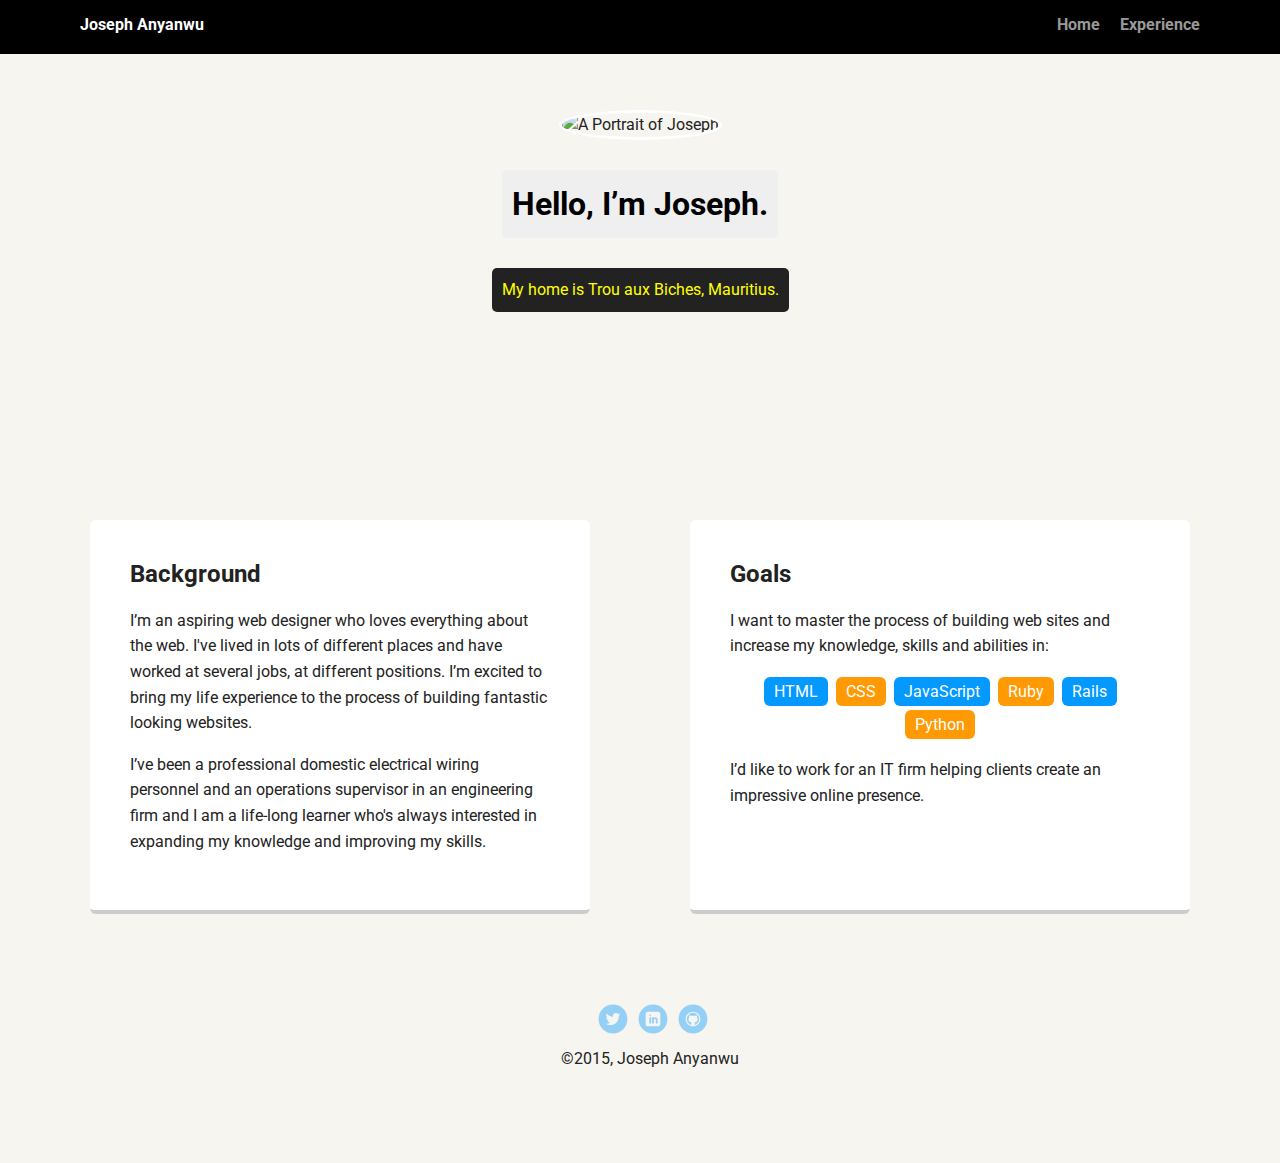
==== index.html @ 707c41b0 "Initial commit" ====
<!doctype html>
<html lang="en">
<head>
  <meta charset="utf-8">
  <title>Joseph Anyanwu's Profile</title>
  <meta name="viewport" content="width=device-width, initial-scale=1.0">
  <link rel="stylesheet" href="styles.css">
  <link href="https://fonts.googleapis.com/css?family=Muli%7CRoboto:400,300,500,700,900" rel="stylesheet"></head>
  <body>

    <div class="main-nav">
        <ul class="nav">
          <li class="name">Joseph Anyanwu</li>
          <li><a href="index.html">Home</a></li>
          <li><a href="Resume.html">Experience</a></li>
        </ul>
    </div>

    <header>
      <img src="../images/main-image.jpg" alt="A Portrait of Joseph" class="profile-image">
      <h1 class="tag name">Hello, I’m Joseph.</h1>
      <p class="tag location">My home is Trou aux Biches, Mauritius.</p>
    </header>

    <main class="flex">
      <div class="card">
        <h2>Background</h2>
        <p>I’m an aspiring web designer who loves everything about the web. I've lived in lots of different places and have worked at several jobs, at different positions. I’m excited to bring my life experience to the process of building fantastic looking websites.</p>
        <p>I’ve been a professional domestic electrical wiring personnel and an operations supervisor in an engineering firm and I am a life-long learner who's always interested in expanding my knowledge and improving my skills.</p>
      </div> 

      <div class="card">
        <h2>Goals</h2>
        <p>I want to master the process of building web sites and increase my knowledge, skills and abilities in:</p>
        <ul class="skills">
          <li>HTML</li>
          <li>CSS</li>
          <li>JavaScript</li>
          <li>Ruby</li>
          <li>Rails</li>
          <li>Python</li>
        </ul>
        <p>I’d like to work for an IT firm helping clients create an impressive online presence.</p>
      </div> 

    </main>
    <footer>
      <ul>
        <li><a href="#" class="social twitter">Twitter</a></li>
        <li><a href="#" class="social linkedin">LinkedIn</a></li>
        <li><a href="#" class="social github">Github</a></li>
      </ul>
      <p class="copyright"> &copy;2015, Joseph Anyanwu</p>
    </footer>
  </body>
  </html>
---- styles.css ----
/* Global Layout Set-up */
* { 
  box-sizing: border-box;
}
  
body {
  margin: 0;
  padding: 0;
  text-align: center;
  font-family: 'Roboto', sans-serif;
  color: #222;
  background: #f7f5f0;
}
/* Link Styles */

a {
  text-decoration: none;
  color: #999;
}
a:hover {
  color: #6633ff;
}

/* Section Styles */

.main-nav {
  width: 100%;
  background: black;
  min-height: 30px;
  padding: 10px;
  position: fixed;
  text-align: center;
}
.nav {
  display: flex;
  justify-content: space-around;
  font-weight: 700;
  list-style-type: none;
  margin: 0 auto;
  padding: 0;
}

.nav .name {
    display: block;
    margin-right: auto;
    color: white;
}
.nav li {
  padding: 5px 10px 10px 10px;
}
.nav a {
  transition: all .5s;
}
.nav a:hover {
  color: white
}

header {
  text-align: center;
  background: url('../images/mau.jpg') no-repeat top center ;
  background-size: cover;
  overflow: hidden;
  padding-top: 60px;
}
header {
  line-height: 1.5;
}
header .profile-image {
  margin-top: 50px;
  width: 150px;
  height: 150px;
  border-radius: 50%;
  border: 3px solid white;
  transition: all .5s;
}
header .profile-image:hover {
  transform: scale(1.2) rotate(5deg);
}
.tag {
  background-color: #efefef;
  color: black;
  padding: 10px;
  border-radius: 5px;
  display: table;
  margin: 30px auto;
} 
.location {
  background-color: #222;
  color: yellow;
}
.card {
  margin: 30px;
  padding: 20px 40px 40px;
  max-width: 500px;
  text-align: left;
  background: #fff;
  border-bottom: 4px solid #ccc;
  border-radius: 6px;
  transition: all .5s;
}
.card:hover {
  border-color: #ff99ff;
}

ul.skills {
  padding: 0;
  text-align: center;
}

.skills li {
  border-radius: 6px;
  display: inline-block;
  background: #ff9904;
  color: white;
  padding: 5px 10px;
  margin: 2px;
}

.skills li:nth-child(odd) {
  background: #0399ff;
}

footer {
  width: 100%;
  min-height: 30px;
  padding: 20px 0 40px 20px;
}

footer .copyright {
  top: -8px;
  font-size: .75em;
}

footer ul {
  list-style-type: none;
  margin: 0;
  padding: 0;
}

footer ul li {
  display: inline-block;
}

a.social {
  display: inline-block;
  text-indent: -9999px;
  margin-left: 5px;
  width: 30px;
  height: 30px;
  background-size: 30px 30px;
  opacity: .4;
  transition: all .5s;
}
a.twitter {
  background-image: url(images/twitter.svg);
}
a.linkedin {
  background-image: url(images/linkedin.svg);
}
a.github {
  background-image: url(images/github.svg);
}
a.social:hover {
  opacity: 1;
}
.clearfix {
  clear: both;
}

/* Styles for larger screens */
@media screen and (min-width: 720px) {
  
  .flex {
      display: -ms-flexbox;      /* TWEENER - IE 10 */
      display: flex; 
      max-width: 1200px;
      -ms-flex-pack: distribute;
      justify-content: space-around;
      margin: 0 auto;
  }

  header {
    min-height: 470px;
  }

  .nav {
    max-width: 1200px;
    padding: 0 30px;
  }


  main {
    padding-top: 20px;
  }

  main p {
    line-height: 1.6em;
  }

  footer {
    font-size: 1.3em;
    max-width: 1200px;
    margin: 40px auto;
  }
.cardskill{margin: 30px;
  padding: 20px 40px 40px;
  max-width: 500px;
  text-align: left;
  background: #fff;
  border-bottom: 4px solid #ccc;
  border-radius: 6px;
  transition: all .5s;
}
.cardskill:hover{
  border-color: #ff99ff;
}
.skillheader{
  text-align: center;
}
}
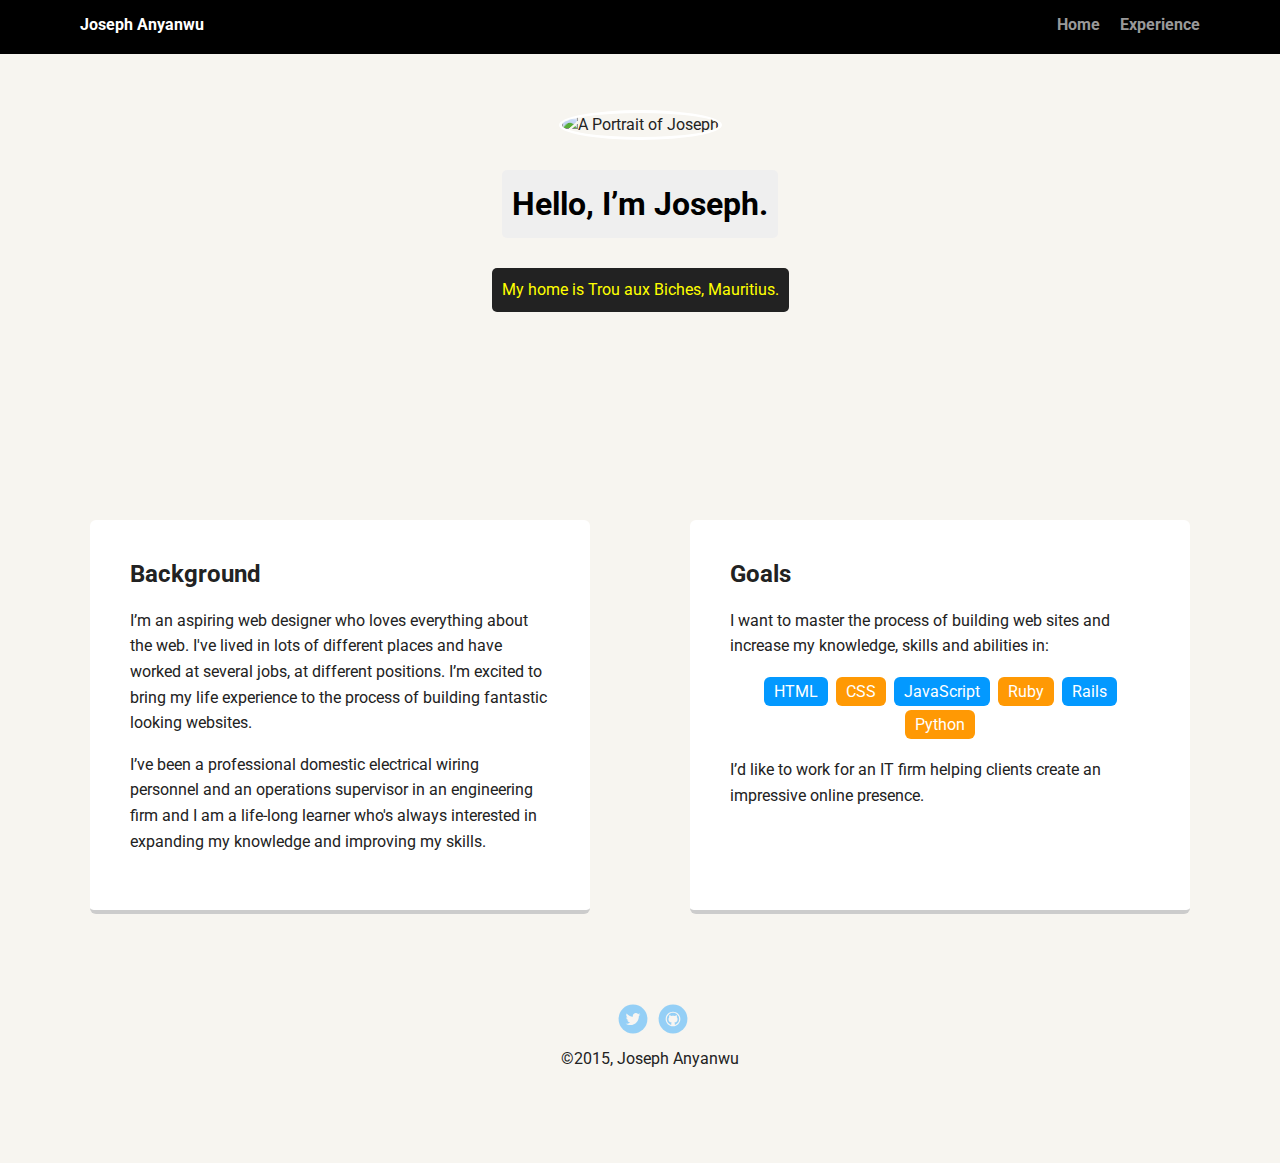
==== commit bf05f0cc: "Update index.html" ====
--- a/index.html
+++ b/index.html
@@ -46,9 +46,8 @@
     </main>
     <footer>
       <ul>
-        <li><a href="#" class="social twitter">Twitter</a></li>
-        <li><a href="#" class="social linkedin">LinkedIn</a></li>
-        <li><a href="#" class="social github">Github</a></li>
+        <li><a href="twitter.com/anyanwueze" class="social twitter">Twitter</a></li>
+        <li><a href="https://github.com/JosephAnyanwu" class="social github">Github</a></li>
       </ul>
       <p class="copyright"> &copy;2015, Joseph Anyanwu</p>
     </footer>
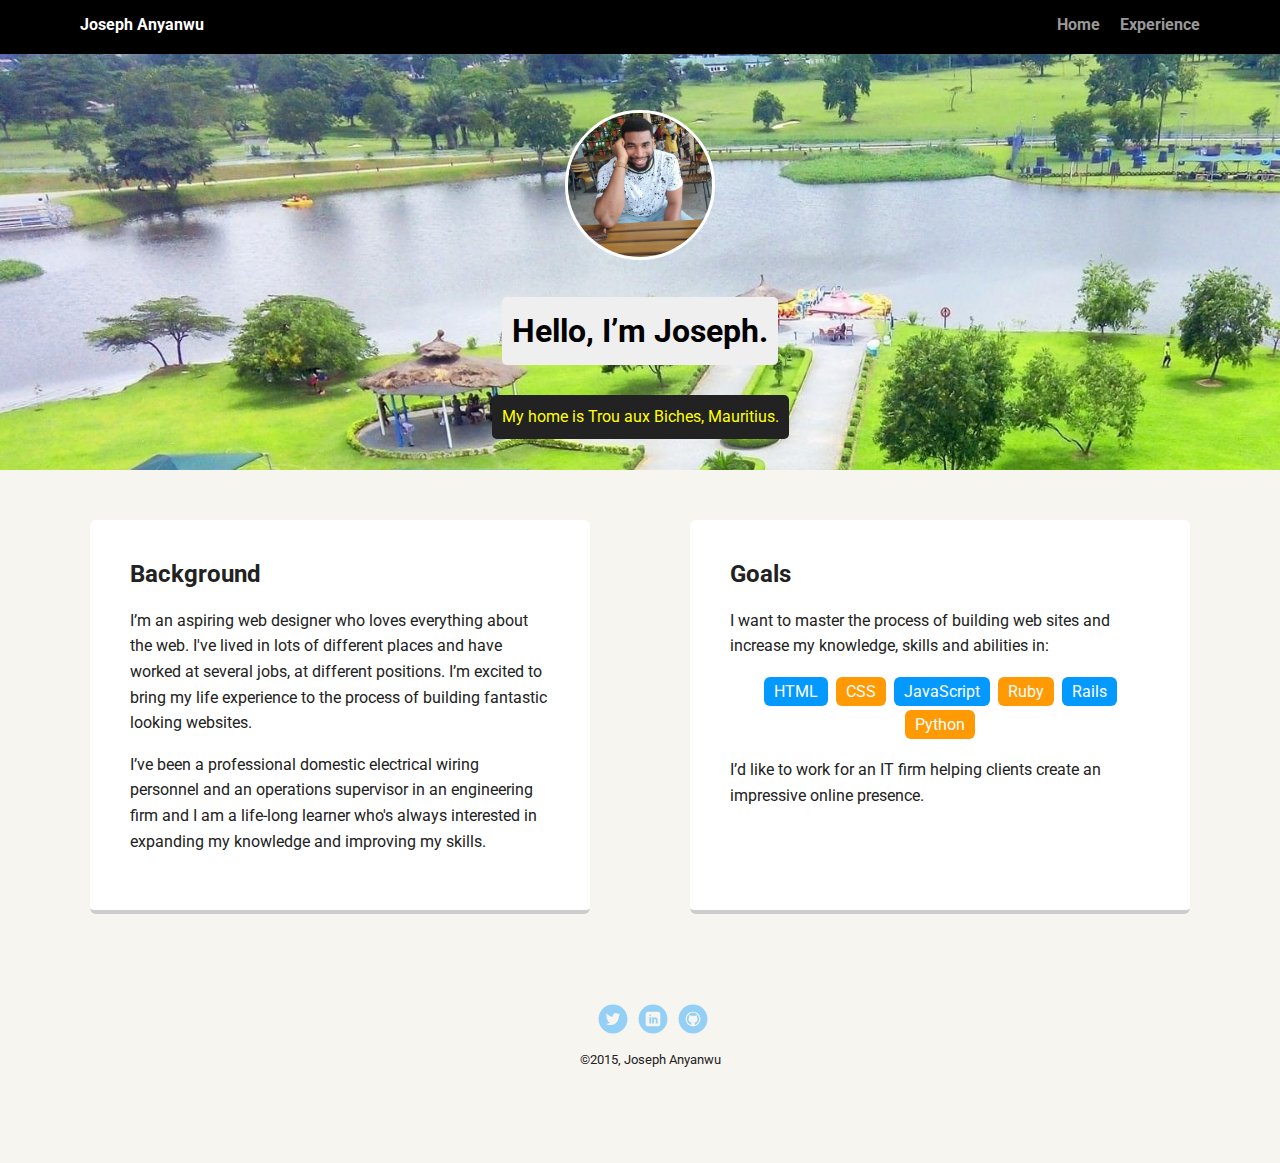
==== commit e0ed140f: "changed image directory" ====
--- a/index.html
+++ b/index.html
@@ -17,7 +17,7 @@
     </div>
 
     <header>
-      <img src="../images/main-image.jpg" alt="A Portrait of Joseph" class="profile-image">
+      <img src="images/main-image.jpg" alt="A Portrait of Joseph" class="profile-image">
       <h1 class="tag name">Hello, I’m Joseph.</h1>
       <p class="tag location">My home is Trou aux Biches, Mauritius.</p>
     </header>
@@ -46,10 +46,11 @@
     </main>
     <footer>
       <ul>
-        <li><a href="twitter.com/anyanwueze" class="social twitter">Twitter</a></li>
+        <li><a href="https://www.twitter.com/anyanwueze" class="social twitter">Twitter</a></li>
+        <li><a href="https://www.linkedin.com/in/joseph-anyanwu-2a3045239/" class="social linkedin">LinkedIn</a></li>
         <li><a href="https://github.com/JosephAnyanwu" class="social github">Github</a></li>
       </ul>
-      <p class="copyright"> &copy;2015, Joseph Anyanwu</p>
+      <p class="copyright"><small> &copy;2015, Joseph Anyanwu</small></p>
     </footer>
   </body>
   </html>
--- a/styles.css
+++ b/styles.css
@@ -57,10 +57,14 @@
 
 header {
   text-align: center;
-  background: url('../images/mau.jpg') no-repeat top center ;
+  background: url('images/background-image.jpg') no-repeat top center ;
   background-size: cover;
   overflow: hidden;
   padding-top: 60px;
+}
+.resume-header{
+  background: url('images/Mauritius_beach.png') no-repeat top center ;
+  background-size: cover;
 }
 header {
   line-height: 1.5;
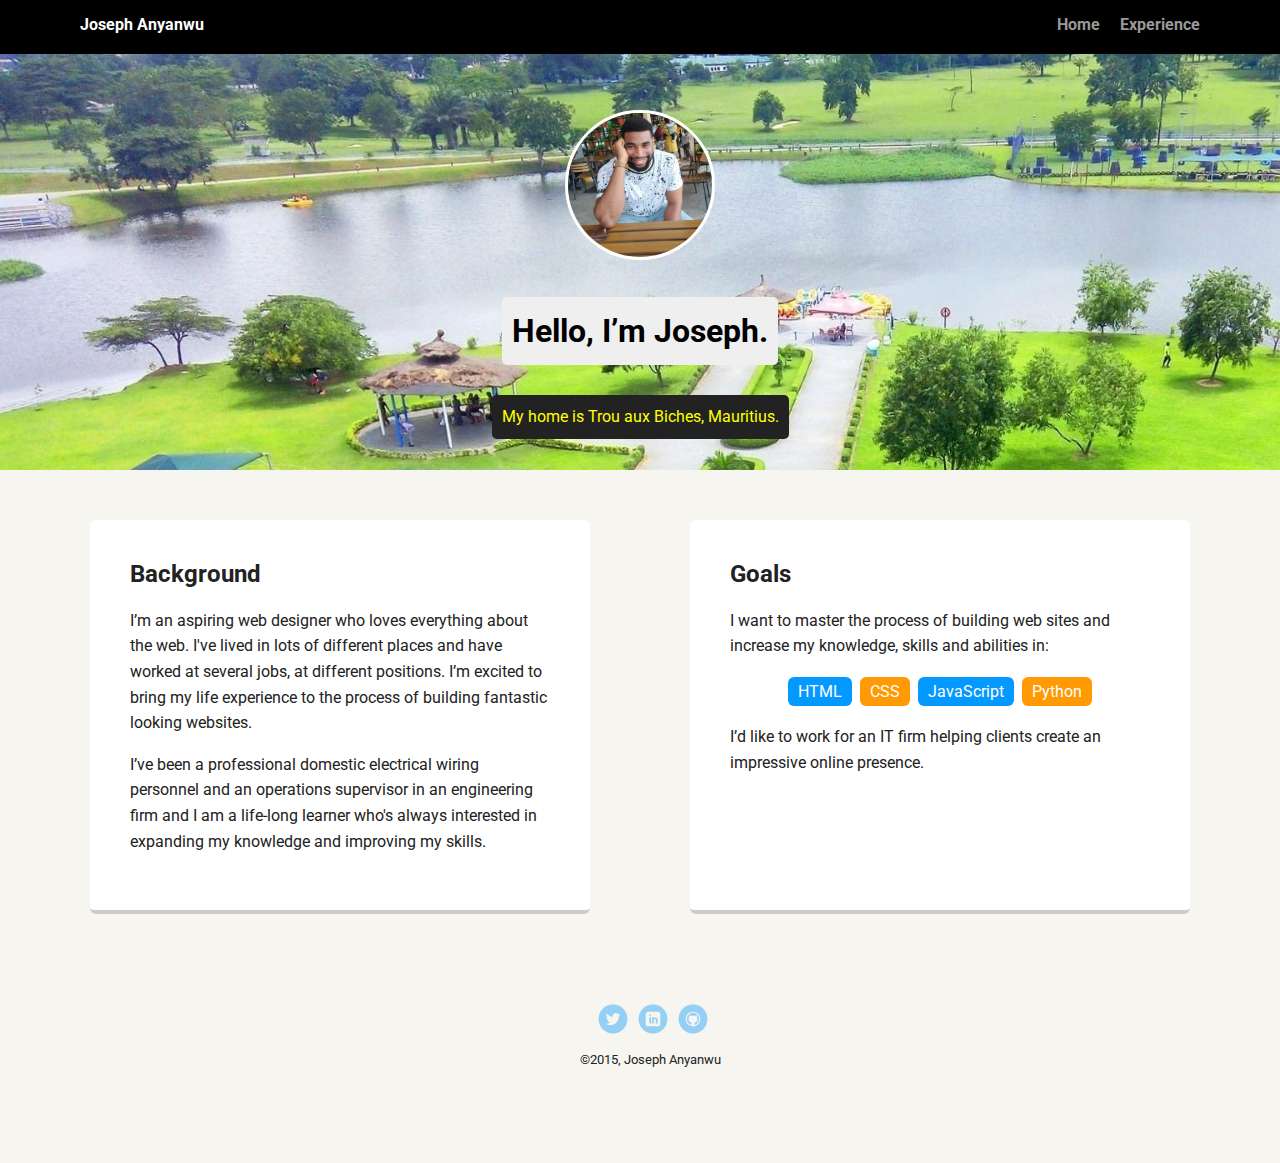
==== commit 1db40211: "Update index.html" ====
--- a/index.html
+++ b/index.html
@@ -36,8 +36,6 @@
           <li>HTML</li>
           <li>CSS</li>
           <li>JavaScript</li>
-          <li>Ruby</li>
-          <li>Rails</li>
           <li>Python</li>
         </ul>
         <p>I’d like to work for an IT firm helping clients create an impressive online presence.</p>
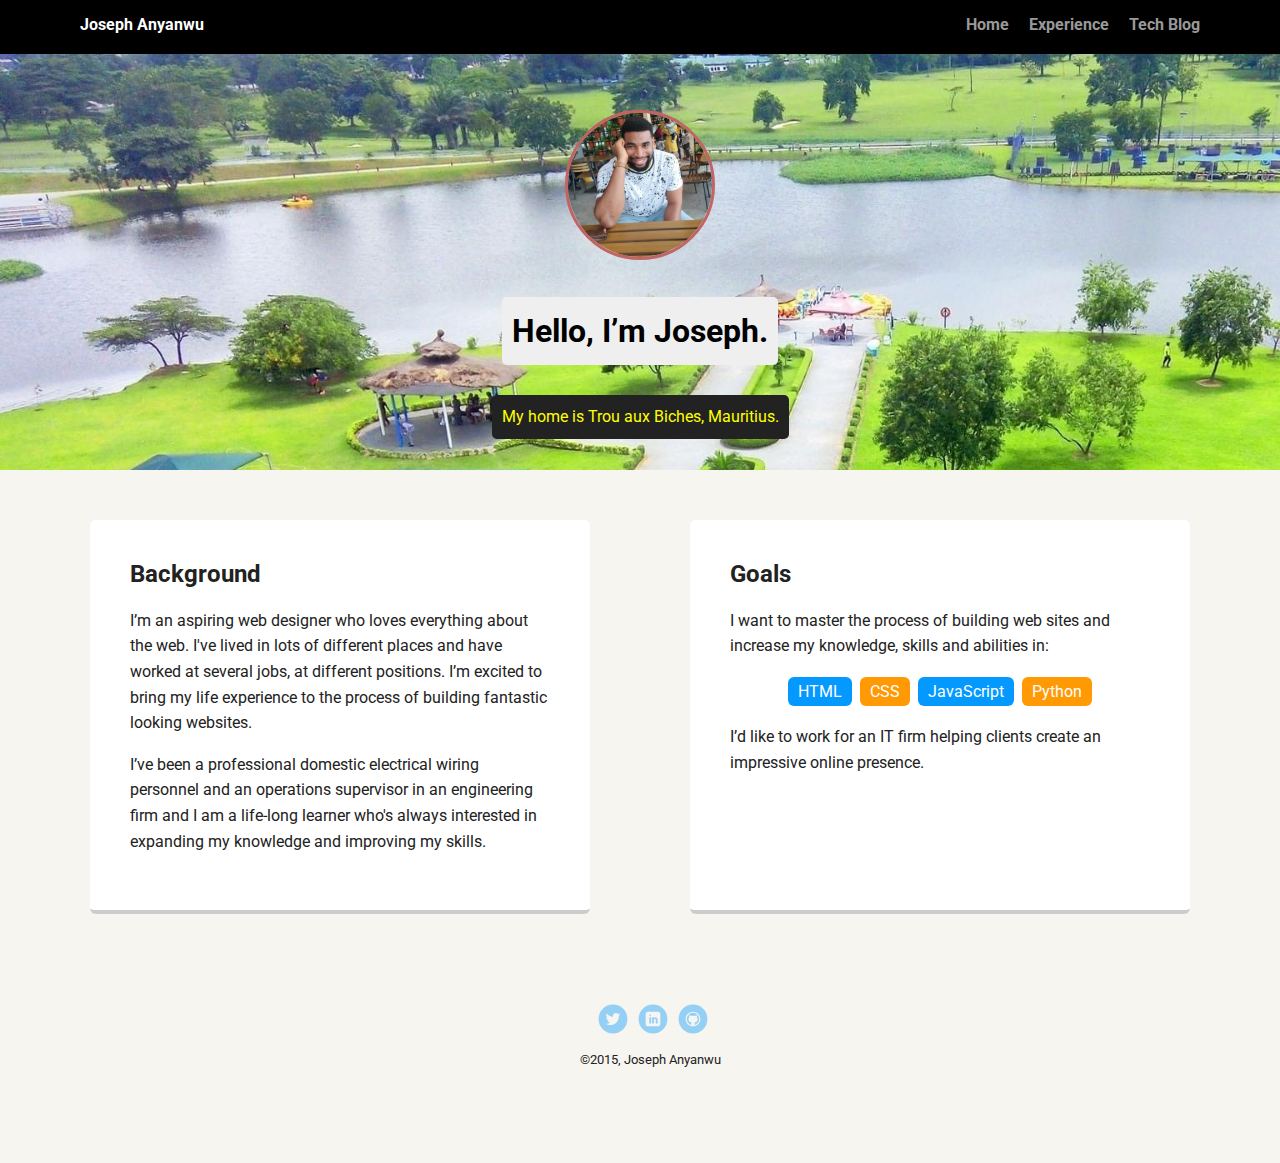
==== commit a3714374: "new page" ====
--- a/index.html
+++ b/index.html
@@ -8,13 +8,14 @@
   <link href="https://fonts.googleapis.com/css?family=Muli%7CRoboto:400,300,500,700,900" rel="stylesheet"></head>
   <body>
 
-    <div class="main-nav">
+    <nav class="main-nav">
         <ul class="nav">
           <li class="name">Joseph Anyanwu</li>
           <li><a href="index.html">Home</a></li>
           <li><a href="Resume.html">Experience</a></li>
+          <li><a href="blogs.html">Tech Blog</a></li>
         </ul>
-    </div>
+      </nav>
 
     <header>
       <img src="images/main-image.jpg" alt="A Portrait of Joseph" class="profile-image">
@@ -23,13 +24,13 @@
     </header>
 
     <main class="flex">
-      <div class="card">
+      <section class="card">
         <h2>Background</h2>
         <p>I’m an aspiring web designer who loves everything about the web. I've lived in lots of different places and have worked at several jobs, at different positions. I’m excited to bring my life experience to the process of building fantastic looking websites.</p>
         <p>I’ve been a professional domestic electrical wiring personnel and an operations supervisor in an engineering firm and I am a life-long learner who's always interested in expanding my knowledge and improving my skills.</p>
-      </div> 
+      </section> 
 
-      <div class="card">
+      <section class="card">
         <h2>Goals</h2>
         <p>I want to master the process of building web sites and increase my knowledge, skills and abilities in:</p>
         <ul class="skills">
@@ -39,14 +40,14 @@
           <li>Python</li>
         </ul>
         <p>I’d like to work for an IT firm helping clients create an impressive online presence.</p>
-      </div> 
+      </section> 
 
     </main>
     <footer>
       <ul>
-        <li><a href="https://www.twitter.com/anyanwueze" class="social twitter">Twitter</a></li>
-        <li><a href="https://www.linkedin.com/in/joseph-anyanwu-2a3045239/" class="social linkedin">LinkedIn</a></li>
-        <li><a href="https://github.com/JosephAnyanwu" class="social github">Github</a></li>
+        <li><a href="https://www.twitter.com/anyanwueze" class="social twitter" target="#blank">Twitter</a></li>
+        <li><a href="https://www.linkedin.com/in/joseph-anyanwu-2a3045239/" class="social linkedin" target="#blank">LinkedIn</a></li>
+        <li><a href="https://github.com/JosephAnyanwu" class="social github" target="#blank">Github</a></li>
       </ul>
       <p class="copyright"><small> &copy;2015, Joseph Anyanwu</small></p>
     </footer>
--- a/styles.css
+++ b/styles.css
@@ -66,6 +66,9 @@
   background: url('images/Mauritius_beach.png') no-repeat top center ;
   background-size: cover;
 }
+.blogs-header{
+  background: url('https://placeimg.com/480/480/tech');
+}
 header {
   line-height: 1.5;
 }
@@ -74,11 +77,11 @@
   width: 150px;
   height: 150px;
   border-radius: 50%;
-  border: 3px solid white;
+  border: 3px solid rgb(195, 100, 100);
   transition: all .5s;
 }
 header .profile-image:hover {
-  transform: scale(1.2) rotate(5deg);
+  transform:rotatex(45deg) scale(1.5)
 }
 .tag {
   background-color: #efefef;
@@ -92,6 +95,11 @@
   background-color: #222;
   color: yellow;
 }
+
+.location:hover{
+  background-color: aliceblue;
+  color:darkmagenta;
+}
 .card {
   margin: 30px;
   padding: 20px 40px 40px;
@@ -106,6 +114,22 @@
   border-color: #ff99ff;
 }
 
+.articles{
+  margin: 30px;
+  padding: 20px 40px 100px;
+  max-width: cover;
+  text-align: center;
+  background: #fff;
+  border-bottom: 4px solid #ccc;
+  border-radius: 6px;
+  transition: all .5s;
+}
+
+.posts{
+  background-color:rgb(82, 246, 246);
+  padding-top:5px;
+  border-radius: 8px
+}
 ul.skills {
   padding: 0;
   text-align: center;
